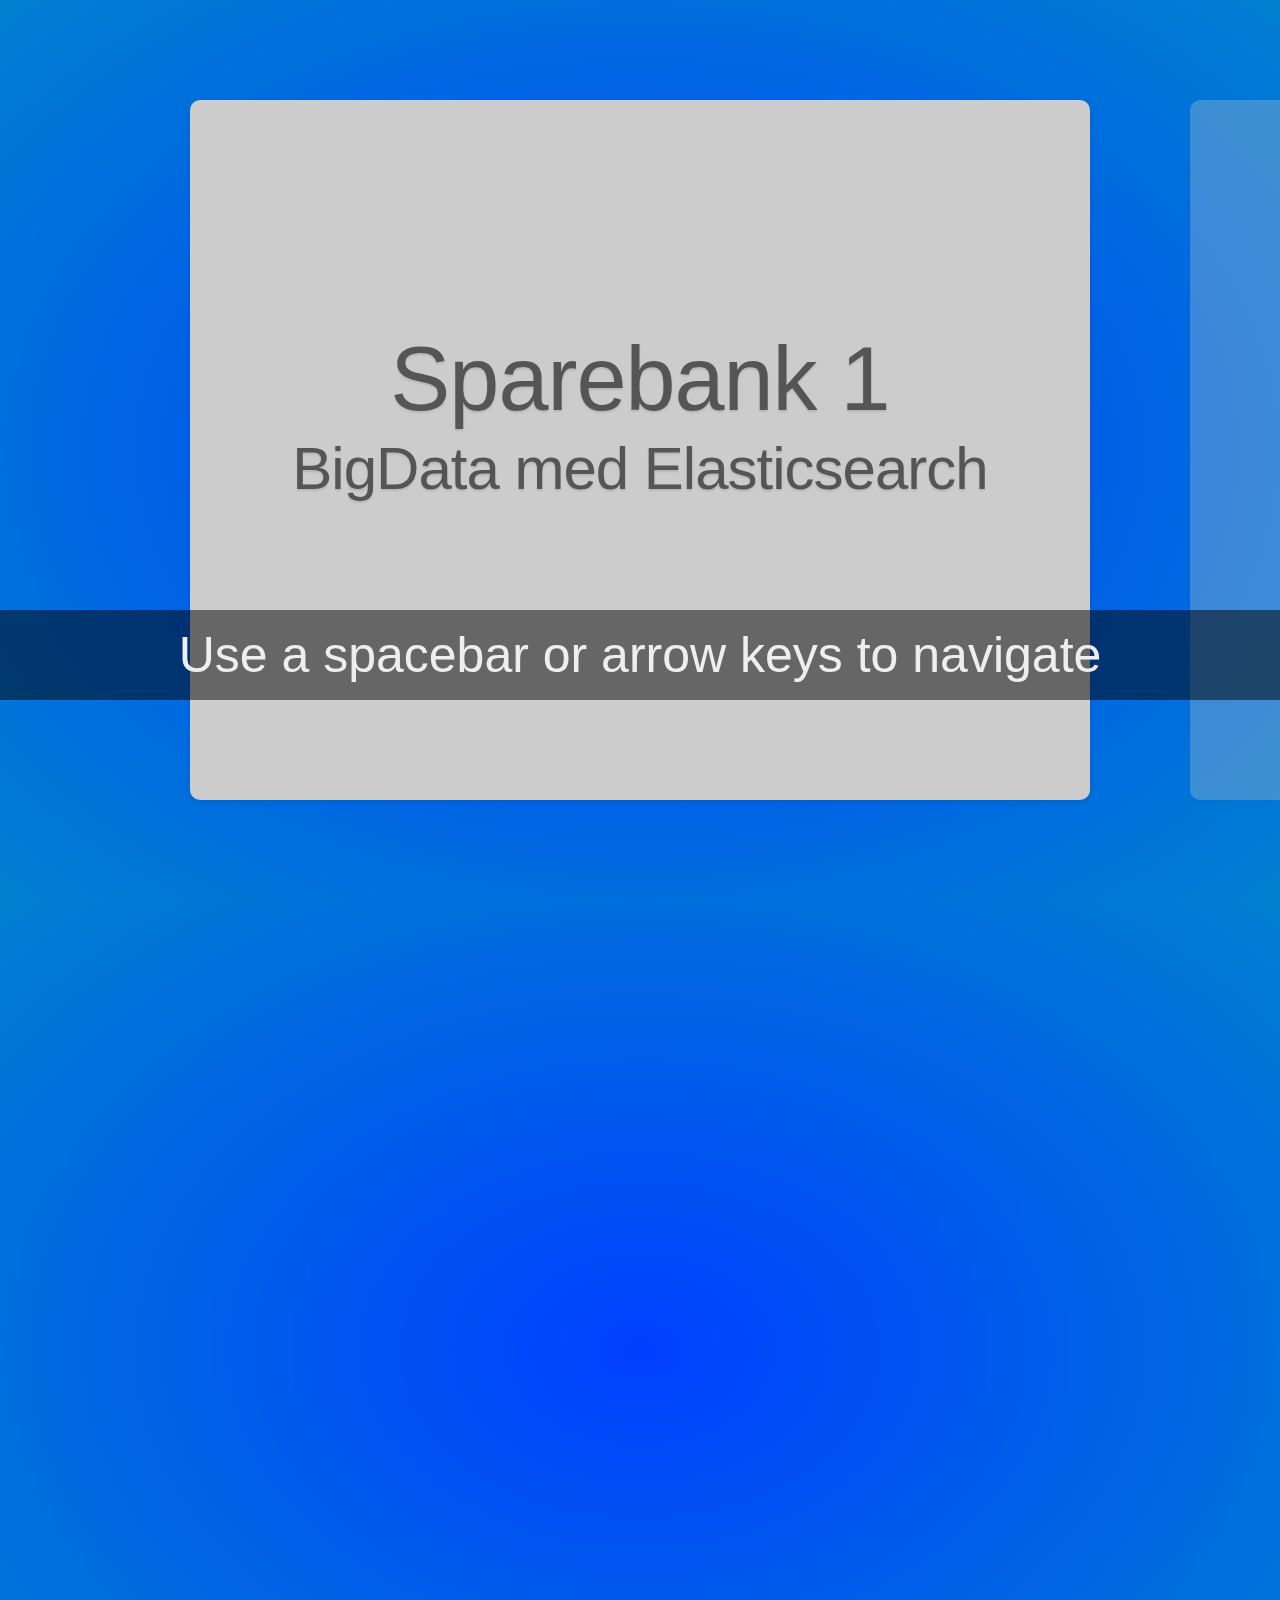
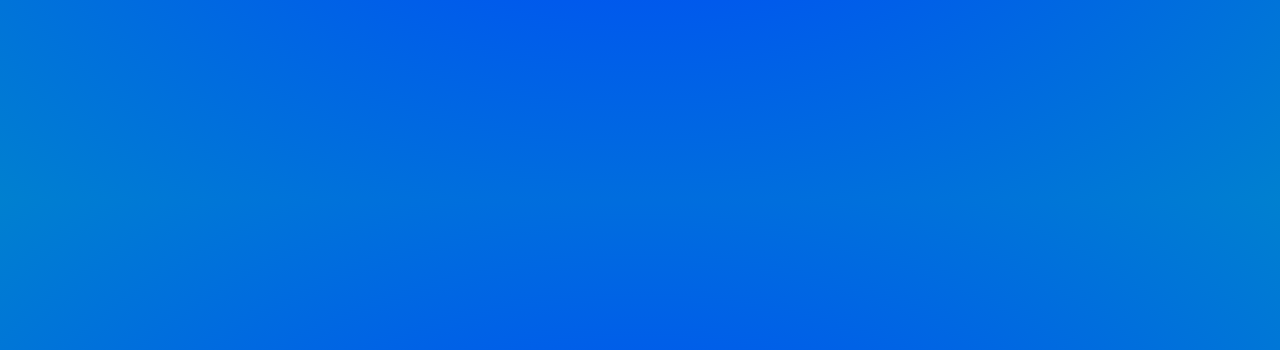
==== presentasjon/index.html @ 67f62e6a "added start of presentation" ====
<!doctype html>

<html lang="en">
<head>
    <meta charset="utf-8" />
    <meta name="viewport" content="width=1024" />
    <title>Bigdata Demo | En presentasjon av elasticsearch som løsning for Sparebank 1</title>
    
    <meta name="description" content="-" />
    <meta name="author" content="André B. Amundsen & Torkil Aamodt" />
    <link rel="stylesheet" type="text/css" href="css/reset.css">
    <link rel="stylesheet" type="text/css" href="css/fallback&hint.css">
    <link href="css/bigdata-demo.css" type="text/css" rel="stylesheet" />
</head>

<body class="impress-not-supported">

<!--
    For example this fallback message is only visible when there is `impress-not-supported` class on body.
-->
<div class="fallback-message">
    <p>Your browser <b>doesn't support the features required</b> by impress.js, so you are presented with a simplified version of this presentation.</p>
    <p>For the best experience please use the latest <b>Chrome</b>, <b>Safari</b> or <b>Firefox</b> browser.</p>
</div>


<div id="impress">
    
    <div id="start" class="step slide" data-x="-1000" data-y="-1500">
        <q class="centerText">Sparebank 1</q>
        <p class="centerText">BigData med Elasticsearch</p>
    </div>

    <div id="problem" class="step slide" data-x="0" data-y="-1500">
        <q class="centerText">Problemet</q>
    </div>

    <div id="overview" class="step" data-x="3000" data-y="1500" data-scale="10">
    </div>

</div>
<!--
    
    Now that's the core element used by impress.js.
    
    That's the wrapper for your presentation steps. In this element all the impress.js magic happens.
    It doesn't have to be a `<div>`. Only `id` is important here as that's how the script find it.
    
    You probably won't need it now, but there are some configuration options that can be set on this element.
    
    To change the duration of the transition between slides use `data-transition-duration="2000"` giving it
    a number of ms. It defaults to 1000 (1s).
    
    You can also control the perspective with `data-perspective="500"` giving it a number of pixels.
    It defaults to 1000. You can set it to 0 if you don't want any 3D effects.
    If you are willing to change this value make sure you understand how CSS perspective works:
    https://developer.mozilla.org/en/CSS/perspective
    
    But as I said, you won't need it for now, so don't worry - there are some simple but interesing things
    right around the corner of this tag ;)
    
-->
<!--
        
        So to make a summary of all the possible attributes used to position presentation steps, we have:
        
        * `data-x`, `data-y`, `data-z` - they define the position of **the center** of step element on
            the canvas in pixels; their default value is 0;
        * `data-rotate-x`, `data-rotate-y`, 'data-rotate-z`, `data-rotate` - they define the rotation of
            the element around given axis in degrees; their default value is 0; `data-rotate` and `data-rotate-z`
            are exactly the same;
        * `data-scale` - defines the scale of step element; default value is 1
        
        These values are used by impress.js in CSS transformation functions, so for more information consult
        CSS transfrom docs: https://developer.mozilla.org/en/CSS/transform
        
    -->
<!--
    
    Hint is not related to impress.js in any way.
    
    But it can show you how to use impress.js features in creative way.
    
    When the presentation step is shown (selected) its element gets the class of "active" and the body element
    gets the class based on active step id `impress-on-ID` (where ID is the step's id)... It may not be
    so clear because of all these "ids" in previous sentence, so for example when the first step (the one with
    the id of `bored`) is active, body element gets a class of `impress-on-bored`.
    
-->
<div class="hint">
    <p>Use a spacebar or arrow keys to navigate</p>
</div>
<script>
if ("ontouchstart" in document.documentElement) { 
    document.querySelector(".hint").innerHTML = "<p>Tap on the left or right to navigate</p>";
}
</script>

<!--
    
    Last, but not least.
    
    To make all described above really work, you need to include impress.js in the page.
    I strongly encourage to minify it first.
    
    In here I just include full source of the script to make it more readable.
    
    You also need to call a `impress().init()` function to initialize impress.js presentation.
    And you should do it in the end of your document. Not only because it's a good practice, but also
    because it should be done when the whole document is ready.
    Of course you can wrap it in any kind of "DOM ready" event, but I was too lazy to do so ;)
    
-->
<script src="js/impress.js"></script>
<script>impress().init();</script>


</body>
</html>
---- presentasjon/css/fallback&hint.css ----
/*
    Because the main point behind the impress.js demo is to demo impress.js
    we display a fallback message for users with browsers that don't support
    all the features required by it.

    All of the content will be still fully accessible for them, but I want
    them to know that they are missing something - that's what the demo is
    about, isn't it?

    And then we hide the message, when support is detected in the browser.
*/

.fallback-message {
    font-family: sans-serif;
    line-height: 1.3;

    width: 780px;
    padding: 10px 10px 0;
    margin: 20px auto;

    border: 1px solid #E4C652;
    border-radius: 10px;
    background: #EEDC94;
}

.fallback-message p {
    margin-bottom: 10px;
}

.impress-supported .fallback-message {
    display: none;
}

.hint {
    /*
        We hide the hint until presentation is started and from browsers not supporting
        impress.js, as they will have a linear scrollable view ...
    */
    display: none;

    /*
        ... and give it some fixed position and nice styles.
    */
    position: fixed;
    left: 0;
    right: 0;
    bottom: 200px;

    background: rgba(0,0,0,0.5);
    color: #EEE;
    text-align: center;

    font-size: 50px;
    padding: 20px;

    z-index: 100;

    /*
        By default we don't want the hint to be visible, so we make it transparent ...
    */
    opacity: 0;

    /*
        ... and position it below the bottom of the screen (relative to it's fixed position)
    */
    -webkit-transform: translateY(400px);
    -moz-transform:    translateY(400px);
    -ms-transform:     translateY(400px);
    -o-transform:      translateY(400px);
    transform:         translateY(400px);

    /*
        Now let's imagine that the hint is visible and we want to fade it out and move out
        of the screen.

        So we define the transition on the opacity property with 1s duration and another
        transition on transform property delayed by 1s so it will happen after the fade out
        on opacity finished.

        This way user will not see the hint moving down.
    */
    -webkit-transition: opacity 1s, -webkit-transform 0.5s 1s;
    -moz-transition:    opacity 1s,    -moz-transform 0.5s 1s;
    -ms-transition:     opacity 1s,     -ms-transform 0.5s 1s;
    -o-transition:      opacity 1s,      -o-transform 0.5s 1s;
    transition:         opacity 1s,         transform 0.5s 1s;
}

/*
    Now we 'enable' the hint when presentation is initialized ...
*/
.impress-enabled .hint { display: block }

/*
    ... and we will show it when the first step (with id 'bored') is active.
*/
.impress-on-start .hint {
    /*
        We remove the transparency and position the hint in its default fixed
        position.
    */
    opacity: 1;

    -webkit-transform: translateY(0px);
    -moz-transform:    translateY(0px);
    -ms-transform:     translateY(0px);
    -o-transform:      translateY(0px);
    transform:         translateY(0px);

    -webkit-transition: opacity 1s 5s, -webkit-transform 0.5s 4.5s;
    -moz-transition:    opacity 1s 5s,    -moz-transform 0.5s 4.5s;
    -ms-transition:     opacity 1s 5s,     -ms-transform 0.5s 4.5s;
    -o-transition:      opacity 1s 5s,      -o-transform 0.5s 4.5s;
    transition:         opacity 1s 5s,         transform 0.5s 4.5s;
}


*/
.impress-enabled          { pointer-events: none }
.impress-enabled #impress { pointer-events: auto }
---- presentasjon/css/bigdata-demo.css ----
/*
    Now here is when interesting things start to appear.

    We set up <body> styles with default font and nice gradient in the background.
    And yes, there is a lot of repetition there because of -prefixes but we don't
    want to leave anybody behind.
*/
body {
    font-family: arial, sans-serif;
    min-height: 740px;

    background: rgb(215, 215, 215);
    background: -webkit-gradient(radial, 50% 50%, 0, 50% 50%, 500, from(#0040FF), to(#0040FF));
    background: -webkit-radial-gradient(#0040FF, #0080D0);
    background:    -moz-radial-gradient(#0040FF, #0080D0);
    background:     -ms-radial-gradient(#0040FF, #0080D0);
    background:      -o-radial-gradient(#0040FF, #0080D0);
    background:         radial-gradient(#0040FF, #0080D0);
}

/*
    Now let's bring some text styles back ...
*/
b, strong { font-weight: bold }
i, em { font-style: italic }

/*
    ... and give links a nice look.
*/
a {
    color: inherit;
    text-decoration: none;
    padding: 0 0.1em;
    background: rgba(255,255,255,0.5);
    text-shadow: -1px -1px 2px rgba(100,100,100,0.9);
    border-radius: 0.2em;

    -webkit-transition: 0.5s;
    -moz-transition:    0.5s;
    -ms-transition:     0.5s;
    -o-transition:      0.5s;
    transition:         0.5s;
}

a:hover,
a:focus {
    background: rgba(255,255,255,1);
    text-shadow: -1px -1px 2px rgba(100,100,100,0.5);
}



/*
    Now let's style the presentation steps.

    We start with basics to make sure it displays correctly in everywhere ...
*/

.step {
    position: relative;
    font-size: 30px;
    line-height: 1.2em;

    -webkit-box-sizing: border-box;
    -moz-box-sizing:    border-box;
    -ms-box-sizing:     border-box;
    -o-box-sizing:      border-box;
    box-sizing:         border-box;
}

/*
    ... and we enhance the styles for impress.js.

    Basically we remove the margin and make inactive steps a little bit transparent.
*/
.impress-enabled .step {
    margin: 0;
    opacity: 0.3;

    -webkit-transition: opacity 1s;
    -moz-transition:    opacity 1s;
    -ms-transition:     opacity 1s;
    -o-transition:      opacity 1s;
    transition:         opacity 1s;
}

.impress-enabled .step.active { opacity: 1 }

.slide {
    display: block;

    width: 900px;
    height: 700px;

    background-color: #CCCCCC;
    border-radius: 10px;
    box-shadow: 0 2px 6px rgba(0, 0, 0, .1);

    color: #555555;
    text-shadow: 0 2px 2px rgba(0, 0, 0, .1);

    letter-spacing: -1px;
}

.slide q {
    display: block;
}

.slide q strong {
    white-space: nowrap;
}

.centerText {
    text-align: center;
}

#start {
    padding-top: 7.5em;
}

#start q{
    font-size: 3em;
    line-height: 1.2em;
} 

#start p {
    font-size: 2em;
    line-height: 1.2em;
}

/*
    Sparer på dette i tilfelle 3d effekter...


#its-in-3d p {
    -webkit-transform-style: preserve-3d;
    -moz-transform-style:    preserve-3d;
    -ms-transform-style:     preserve-3d;
    -o-transform-style:      preserve-3d;
    transform-style:         preserve-3d;
}

#its-in-3d span,
#its-in-3d b {
    display: inline-block;
    -webkit-transform: translateZ(40px);
    -moz-transform:    translateZ(40px);
    -ms-transform:     translateZ(40px);
    -o-transform:      translateZ(40px);
     transform:        translateZ(40px);

    -webkit-transition: 0.5s;
    -moz-transition:    0.5s;
    -ms-transition:     0.5s;
    -o-transition:      0.5s;
    transition:         0.5s;
}
*/

/*
    The last step is an overview.
    There is no content in it, so we make sure it's not visible because we want
    to be able to click on other steps.

*/
#overview { display: none }

/*
    We also make other steps visible and give them a pointer cursor using the
    `impress-on-` class.
*/
.impress-on-overview .step {
    opacity: 1;
    cursor: pointer;
}
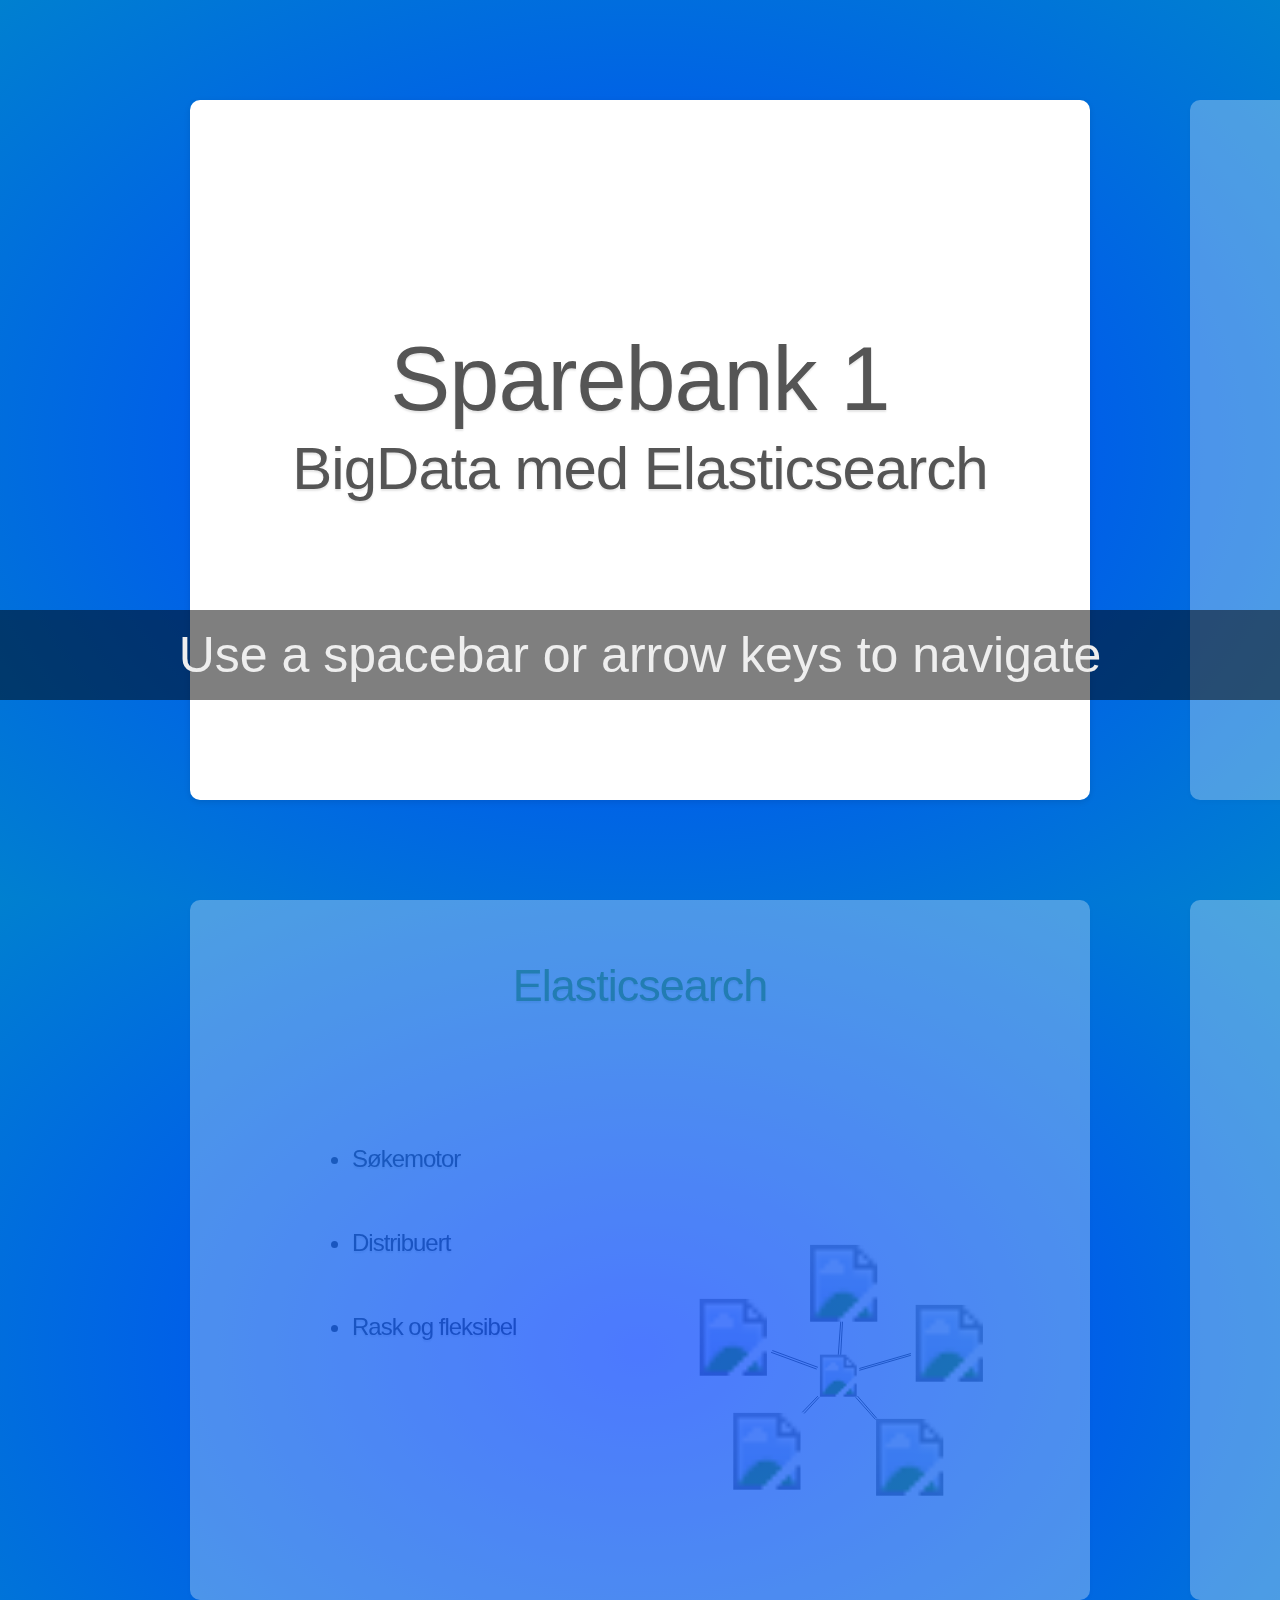
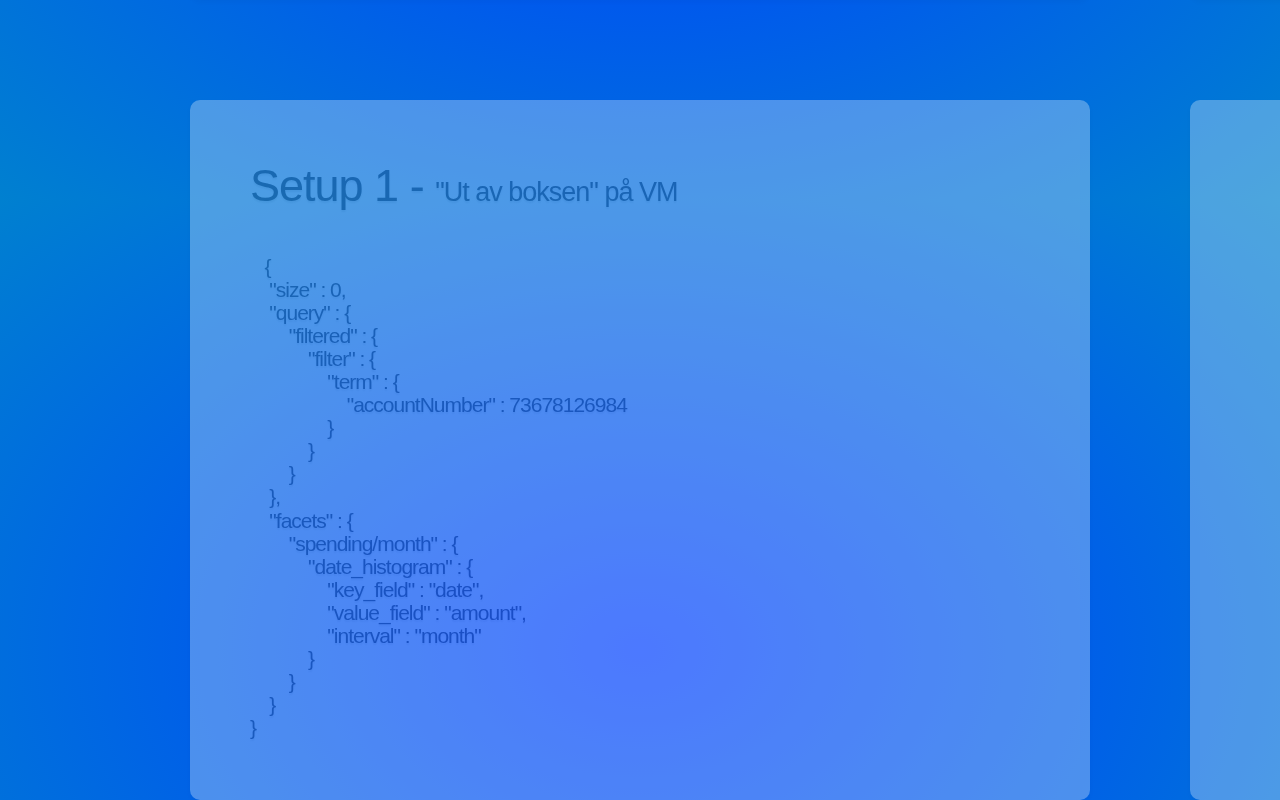
==== commit 753a5788: "more slides..." ====
--- a/presentasjon/index.html
+++ b/presentasjon/index.html
@@ -31,17 +31,108 @@
         <p class="centerText">BigData med Elasticsearch</p>
     </div>
 
-    <div id="problem" class="step slide" data-x="0" data-y="-1500">
-        <q class="centerText">Problemet</q>
+    <div id="eksisterende" class="step slide" data-x="0" data-y="-1500">
+        <h2 class="centerText">Eksisterende løsning</h2>
+        <img id="dbimg" src="images/db.png"/>
+        <ul id="dblist">
+            <li>Ingen aggregering</li>
+            <li>Sender kun rå data</li>
+        </ul>
+        <svg id="svgarrow" xmlns="http://www.w3.org/2000/svg" version="1.1" height="150px" width="150px">
+            <line x1 = "0" y1 = "0" x2 = "90" y2 = "130" stroke = "darkgrey" stroke-width = "3"/>
+        </svg>
+        <img id="clientimg" src="images/client.png"/>
+        <ul id="clientlist">
+            <li>Sorterer og beregner</li>
+            <li>Maks 20 000 tuper</li>
+        </ul>
+    </div>
+
+    <div id="problem" class="step slide" data-x="1000" data-y="-1500">
+        <img src="images/elephant.png">
+    </div>
+
+    <div id="oss" class="step slide" data-x="2000" data-y="-1500">
+        <img id="andre" src="images/André.jpeg"/><img id="torkil" src="images/Torkil.jpeg"/>
+    </div>
+
+    <div id="tech" class="step slide" data-x="3000" data-y="-1500">
+        <img id="elasticimg" src="images/elasticsearch.jpg"/> 
+        <img id="mongoimg" src="images/MongoDB.png"/> 
+        <img id="hazelimg" src="images/hazelcast.jpg"/>
+    </div>
+
+    <div id="hvaEr" class="step slide" data-x="-1000" data-y="-700">
+        <h2 class="centerText">Elasticsearch</h2>    
+        <ul id="hvaErList">
+            <li>Søkemotor</li>
+            <li>Distribuert</li>
+            <li>Rask og fleksibel</li>
+        </ul>
+        <embed id="clusterimg" src="images/cluster.svg" type="image/svg+xml" />
+    </div>
+
+    <div id="losninger" class="step slide" data-x="0000" data-y="-700">
+        <ul id="losningList">
+            <li>Kategori som eget felt</li>
+            <li>Aggregering på server</li>
+        </ul>
+    </div>
+
+    <div id="eller" class="step slide" data-x="1000" data-y="-700">
+        <div class="centerWrapper"> 
+            <span>Problem solved<span id="delayed">?</span></span>
+        </div>
+    </div>
+
+    <div id="esIssues" class="step slide" data-x="2000" data-y="-700">
+        <h2>Nye Utfordringer</h1>
+        <div id="ytelse"><img src="images/lightning-icon.png" /><span>Ytelse</span></div>
+        <div id="kategori"><img src="images/update.png" /><span>Oppdatere Kategori</div>
+        <div id="nyTech"><img src="images/scientist.jpeg" /><span>Ny Teknologi</div>
+    </div>
+
+    <div id="try1" class="step slide" data-x="-1000" data-y="100">
+        <h2>Setup 1 - <span>"Ut av boksen" på VM</span></h2>
+        <!-- preformatted, aka ikke kødd med formateringen-->
+        <pre>   {
+    "size" : 0,
+    "query" : {
+        "filtered" : {
+            "filter" : {
+                "term" : {
+                    "accountNumber" : 73678126984
+                }
+            }
+        }
+    },
+    "facets" : {
+        "spending/month" : {
+            "date_histogram" : {
+                "key_field" : "date",
+                "value_field" : "amount",
+                "interval" : "month"
+            }
+        }
+    }
+}   </pre>
+    </div>
+
+    <div id="slow" class="step fakeFrame" data-x="-1000" data-y="100">
+        <img src="images/slow.png" />
+    </div>
+
+    <div id="test2" class="step slide" data-x="0000" data-y="100">
     </div>
 
     <div id="overview" class="step" data-x="3000" data-y="1500" data-scale="10">
+
     </div>
 
 </div>
 <!--
     
-    Now that's the core element used by impress.js.
+    Div with id=impress is the core element used by impress.js.
     
     That's the wrapper for your presentation steps. In this element all the impress.js magic happens.
     It doesn't have to be a `<div>`. Only `id` is important here as that's how the script find it.
@@ -61,7 +152,7 @@
     
 -->
 <!--
-        
+        Settings for steps:
         So to make a summary of all the possible attributes used to position presentation steps, we have:
         
         * `data-x`, `data-y`, `data-z` - they define the position of **the center** of step element on
--- a/presentasjon/css/bigdata-demo.css
+++ b/presentasjon/css/bigdata-demo.css
@@ -70,6 +70,20 @@
     box-sizing:         border-box;
 }
 
+h2 {
+    font-size: 1.5em;
+    margin: 1.5em auto 1em auto;
+}
+
+.step > div {
+    display: inline-block;
+    position: absolute;
+}
+
+pre {
+    font-size: 0.7em;
+    line-height: 1.1em;
+}
 /*
     ... and we enhance the styles for impress.js.
 
@@ -94,7 +108,7 @@
     width: 900px;
     height: 700px;
 
-    background-color: #CCCCCC;
+    background-color: white;
     border-radius: 10px;
     box-shadow: 0 2px 6px rgba(0, 0, 0, .1);
 
@@ -102,6 +116,22 @@
     text-shadow: 0 2px 2px rgba(0, 0, 0, .1);
 
     letter-spacing: -1px;
+}
+
+.fakeFrame {
+    width: 900px;
+    height: 700px;
+    display: block;
+}
+
+img {
+    position: absolute;
+} 
+
+ul {
+    position: absolute;
+    font-size: 0.8em;
+    list-style: disc;
 }
 
 .slide q {
@@ -130,6 +160,176 @@
     line-height: 1.2em;
 }
 
+
+
+#dblist {
+    left: 38%;
+    top: 32%;
+}
+
+#clientlist {
+    left: 62%;
+    top: 76%;
+}
+
+#dbimg {
+    height: 25%;
+    left: 15%;
+    top: 25%;
+}
+
+#svgarrow {
+    position: absolute;
+    top: 50%;
+    left: 32%;
+}
+
+#clientimg {
+    height: 25%;
+    top: 66%;
+    left: 38%;
+}
+
+#problem img {
+    max-height: 90%;
+    margin-top: 4%;
+    display: block;
+    left: 25%;
+}
+
+#andre {
+    height: 35%;
+    border-radius: 45%;
+    top: 45%;
+    left: 20%;
+}
+
+#torkil {
+    height: 35%;
+    border-radius: 45%;
+    top: 15%;
+    left: 60%;
+}
+
+#elasticimg {
+    height: 40%;
+    left: 20%;
+    top: 55%;
+}
+
+#mongoimg {
+    width: 25%;
+    top: 15%;
+    left: 10%;
+}
+
+#hazelimg {
+    width: 25%;
+    left: 60%;
+    top: 25%;
+}
+
+#hvaEr h2{
+    color: #73b53e;
+}
+
+
+#hvaErList {
+    left: 18%;
+    top: 31%;
+    line-height: 3.5em;
+}
+
+#clusterimg {
+    position: absolute;
+    top: 37%;
+    left: 45%;
+    -webkit-transform: scale(0.6,0.6);
+}
+
+#losningList {
+    font-size: 1.8em;
+    line-height: 3em;
+    top: 20%;
+    left: 20%;
+}
+
+.centerWrapper {
+    font-size: 2.5em;
+    top: 45%;
+    left: 20%;
+}
+
+#delayed {
+    opacity: 0;
+    -webkit-transition: opacity 1s 1.5s;
+    -transition: opacity 1s 1.5s;
+    margin: 0;
+}
+
+#eller.present #delayed {
+    opacity: 1;
+}
+
+#esIssues {
+    padding-left: 2em;
+    padding-top: 1em;
+}
+
+#esIssues div {
+    height: 10%;
+    width: 35%;
+}
+
+#esIssues span {
+    position: relative;
+    top: -25%;
+}
+
+#esIssues img {
+    height: 100%;
+    position: relative;
+}
+
+#ytelse {
+    top: 35%;
+    left: 10%;
+}
+
+#kategori {
+    top: 65%;
+    left: 20%;
+}
+
+#nyTech {
+    top: 45%;
+    left: 60%;
+}
+
+#try1 {
+    padding-left: 2em;
+}
+
+#try1 > h2 > span{
+    font-size: 0.6em;
+}
+
+#slow {
+    opacity: 0;
+}
+
+#slow.active {
+    opacity: 1;
+    -webkit-transition: opacity 0.7s;
+    -transition: opacity 0.7s;
+}
+
+#slow > img {
+    height: 70%;
+    top: 25%;
+    left: 55%;
+    box-shadow: 3px 5px 6px rgba(0, 0, 250, .1);
+}
 /*
     Sparer på dette i tilfelle 3d effekter...
 
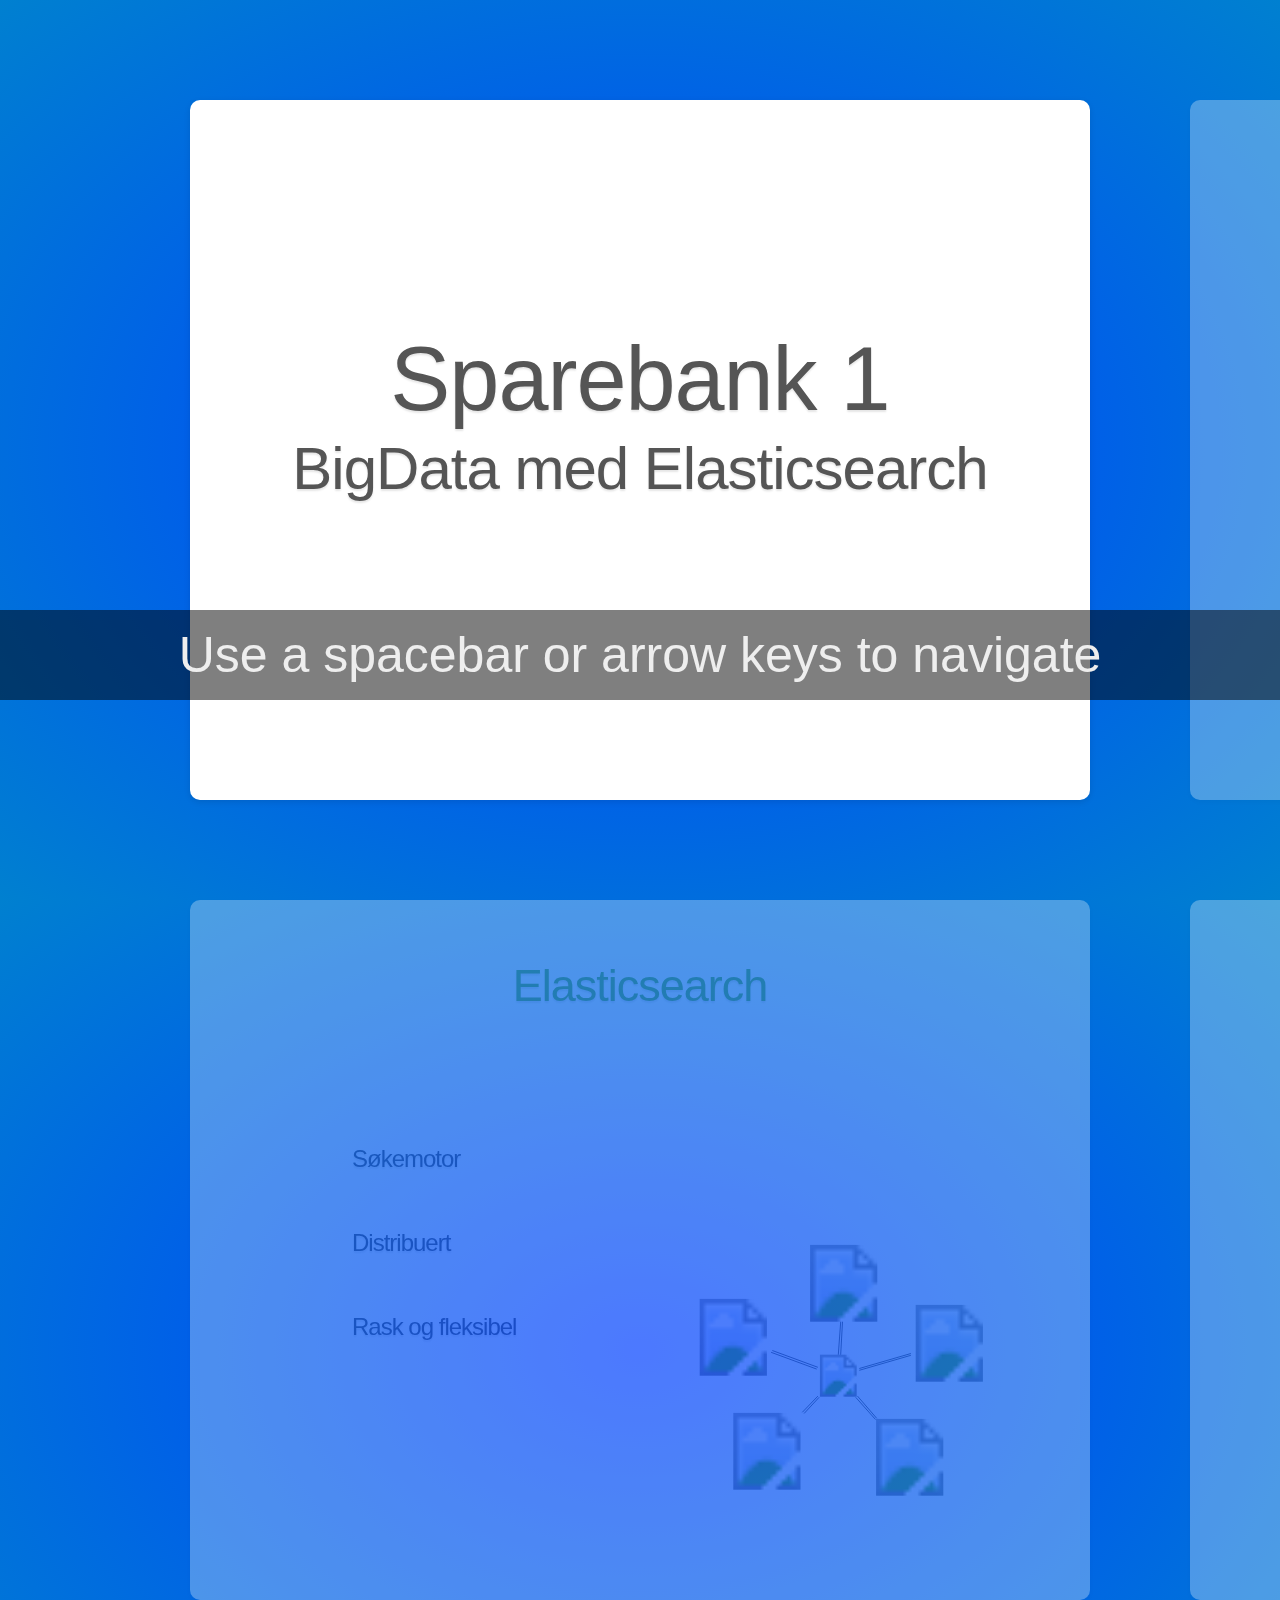
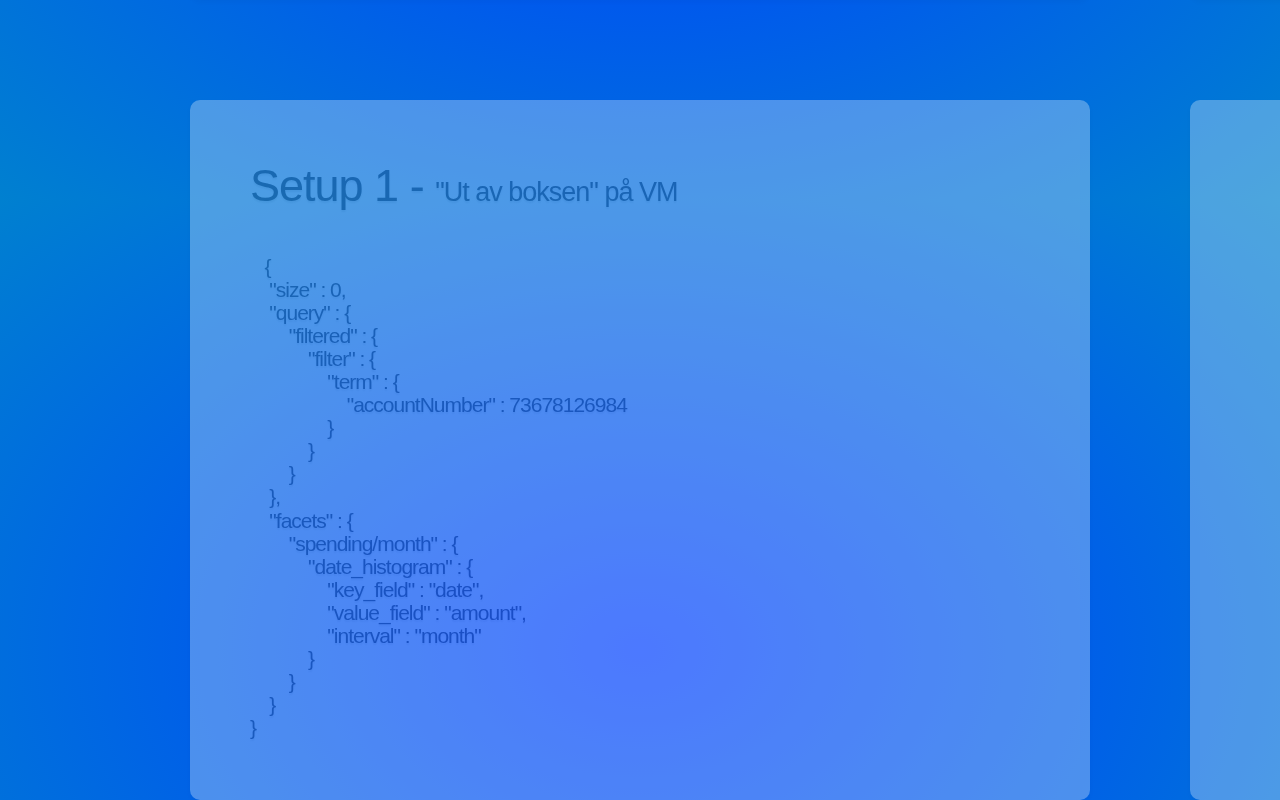
==== commit af1a5df4: "presentation edits" ====
--- a/presentasjon/index.html
+++ b/presentasjon/index.html
@@ -90,6 +90,29 @@
         <div id="ytelse"><img src="images/lightning-icon.png" /><span>Ytelse</span></div>
         <div id="kategori"><img src="images/update.png" /><span>Oppdatere Kategori</div>
         <div id="nyTech"><img src="images/scientist.jpeg" /><span>Ny Teknologi</div>
+    </div>
+
+    <div id="indeksering" class="step slide" data-x="3000" data-y="-700">
+        <h2>Transaksjoner</h1>
+        <div id="felter">Felter:</div>
+        <div id="ordsky-wrapper">
+            <span class="ordsky">archiveReference</span><!--
+            --><span class="ordsky fat">accountNumber</span><!--
+            --><span class="ordsky">batchNumber</span><!--
+            --><span class="ordsky fat">category</span><!--
+            --><span class="ordsky">currencyAmount</span><!--
+            --><span class="ordsky">currencyCode</span><!--
+            --><span class="ordsky">description</span><!--
+            --><span class="ordsky">id</span><!--
+            --><span class="ordsky">isConfidential</span><!--
+            --><span class="ordsky">posteringDate</span><!--
+            --><span class="ordsky fat">amount</span><!--
+            --><span class="ordsky fat">date</span><!--
+            --><span class="ordsky">remoteAccountNumber</span><!--
+            --><span class="ordsky">transactionCode</span><!--
+            --><span class="ordsky">valuteringDate</span>
+        </div>
+        <div id="insert"><span class="insertType">REST(http)</span><span class="insertType">Java API</span><span class="insertType">CSV-plugin</span></div>
     </div>
 
     <div id="try1" class="step slide" data-x="-1000" data-y="100">
@@ -122,10 +145,54 @@
         <img src="images/slow.png" />
     </div>
 
-    <div id="test2" class="step slide" data-x="0000" data-y="100">
-    </div>
-
-    <div id="overview" class="step" data-x="3000" data-y="1500" data-scale="10">
+    <div id="try2" class="step slide" data-x="0000" data-y="100">
+        <h2>Etter 3 uker</h2>
+        <h2 class="subtitle">Nå med 6 fysiske maskiner</h2>
+
+        <div id="indekser">Én indeks per måned</div>
+        <div id="mill">200mill transer</div>
+        <div id="routing">Routing</div>
+    </div>
+
+    <div id="snail" class="step fakeFrame" data-x="0000" data-y="100">
+        <img id="snailgif" src="images/snail.gif">
+        <div id="seconds">20s</div>
+    </div>
+
+    <div id="final" class="step slide" data-x="1000" data-y="100">
+        <h2>I dag</h2>
+        <div id="mapping">Egendefinert Mapping</div>
+        <div id="mermill">500mill transer</div>
+        <div id="peraar">Indekser per år</div>
+        <div id="warmers">Warmers</div>
+    </div>
+
+    <div id="nyan" class="step fakeFrame" data-x="1000" data-y="100">
+        <img id="gatlingimg" src="images/gatling.png">
+        <div id="gatling"><a  href="gatling/index.html">Testresultater fra gatling</a></div>
+        <img id="nyanimg" src="images/nyan.gif" />
+    </div>
+
+    <div id="videre" class="step slide" data-x="2000" data-y="100">
+        <h2>Veien Videre</h2>
+        <ul id="videreList">
+            <li>Tekstsøk</li>
+            <li>Reelle data/bruksmønstere</li>
+            <li>Egnet hardware</li>
+            <li>Oppdatering og Indeksering</li>
+            <li>Shards</li>
+        </ul>
+    </div>
+
+    <div id="konklusjon" class="step slide" data-x="3000" data-y="100">
+        <h2>Konklusjon</h2>
+        <div id="tekrap">Teknisk rapport - filnavn + hvor</div>
+        <div id="prorap">Prosjektrapport - filnavn + hvor</div>
+        <div id="tekstfil">Tekstfil - filnavn + hvor</div>
+        <div id="demolink"><a href="http://localhost:8000">Live demo</a></div>
+    </div>
+
+    <div id="overview" class="step" data-x="1000" data-y="-300" data-scale="7">
 
     </div>
 
--- a/presentasjon/css/bigdata-demo.css
+++ b/presentasjon/css/bigdata-demo.css
@@ -84,6 +84,16 @@
     font-size: 0.7em;
     line-height: 1.1em;
 }
+
+.subtitle {
+    font-size: 1.1em;
+    padding-left: 2em;
+    margin-top: -1em;
+}
+
+.fat {
+    font-weight: bold;
+}
 /*
     ... and we enhance the styles for impress.js.
 
@@ -131,7 +141,6 @@
 ul {
     position: absolute;
     font-size: 0.8em;
-    list-style: disc;
 }
 
 .slide q {
@@ -263,7 +272,7 @@
 #delayed {
     opacity: 0;
     -webkit-transition: opacity 1s 1.5s;
-    -transition: opacity 1s 1.5s;
+    transition: opacity 1s 1.5s;
     margin: 0;
 }
 
@@ -306,6 +315,38 @@
     left: 60%;
 }
 
+#indeksering {
+    padding-left: 2em;
+}
+
+.ordsky {
+    font-size: 0.8em;
+    margin: 0.05em 0.5em;
+    line-height: 1em;
+    float: right;
+}
+
+#ordsky-wrapper {
+    width: 47%;
+    left: 43%;
+}
+
+#felter {
+    top: 32%;
+    left: 25%;
+    font-size: 1.1em;
+}
+
+#insert {
+    top: 69%;
+    left: 15%;
+}
+
+.insertType {
+    display: inline-block;
+    margin: 0 1.2em;
+}
+
 #try1 {
     padding-left: 2em;
 }
@@ -321,7 +362,7 @@
 #slow.active {
     opacity: 1;
     -webkit-transition: opacity 0.7s;
-    -transition: opacity 0.7s;
+    transition: opacity 0.7s;
 }
 
 #slow > img {
@@ -329,6 +370,150 @@
     top: 25%;
     left: 55%;
     box-shadow: 3px 5px 6px rgba(0, 0, 250, .1);
+}
+
+#try2 {
+    padding-left: 3em;
+    padding-top: 3em;
+}
+
+#indekser {
+    top: 36%;
+    left: 26%;
+}
+
+#mill {
+    top: 43%;
+    left: 34%;
+}
+
+#routing {
+    top: 49%;
+    left: 42%;
+}
+
+#snail {
+    opacity: 0;
+}
+
+#snail.active {
+    opacity: 1;
+}
+
+#snailgif {
+    top: 80%;
+    left: 10%;
+}
+
+#snail.active #snailgif {
+    left: 80%;
+    -webkit-transition: left 15s;
+    transition: left 15s;
+    -webkit-transition-timing-function: linear;
+    transition-timing-function: linear;
+}
+
+#seconds {
+    top: 65%;
+    left: 60%;
+    font-size: 5em;
+}
+
+#final {
+    padding-left: 2em;
+}
+
+#mapping {
+    top: 20%;
+    left: 20%;
+}
+
+#mermill {
+    top: 28%;
+    left: 28%;
+}
+
+#peraar {
+    top: 36%;
+    left: 36%;
+}
+
+#warmers {
+    top: 44%;
+    left: 44%;
+}
+
+#nyan {
+    opacity: 0;
+}
+
+#nyan.active {
+    opacity: 1;
+}
+
+#gatlingimg {
+    opacity: 0;
+    top: 69%;
+    left: 15%;
+}
+
+#gatling {
+    opacity: 0;
+    top: 73%;
+    left: 50%;
+}
+
+#nyan.active #gatling,  #nyan.active #gatlingimg {
+    opacity: 1;
+    -webkit-transition: opacity 0.5s 1.3s;
+    transition: opacity 0.5s 1.3s;
+}
+
+#nyanimg {
+    top: 56%;
+    left: -144%;
+}
+
+#nyan.active #nyanimg {
+    left: 200%;
+    -webkit-transition: left 2s ;
+    transition: left 2s;
+    -webkit-transition-timing-function: linear;
+    transition-timing-function: linear;
+}
+
+#konklusjon {
+    padding-left: 2em;
+}
+
+#prorap {
+    top: 25%;
+    left: 15%;
+}
+
+#tekrap {
+    top: 40%;
+    left: 15%;
+}
+
+#tekstfil {
+    top: 55%;
+    left: 15%;
+}
+
+#demolink {
+    top: 80%;
+    left: 55%;
+}
+
+#videre {
+    padding-left: 3em;
+}
+
+#videreList {
+    left: 26%;
+    top: 25%;
+    line-height: 3.5em;
 }
 /*
     Sparer på dette i tilfelle 3d effekter...
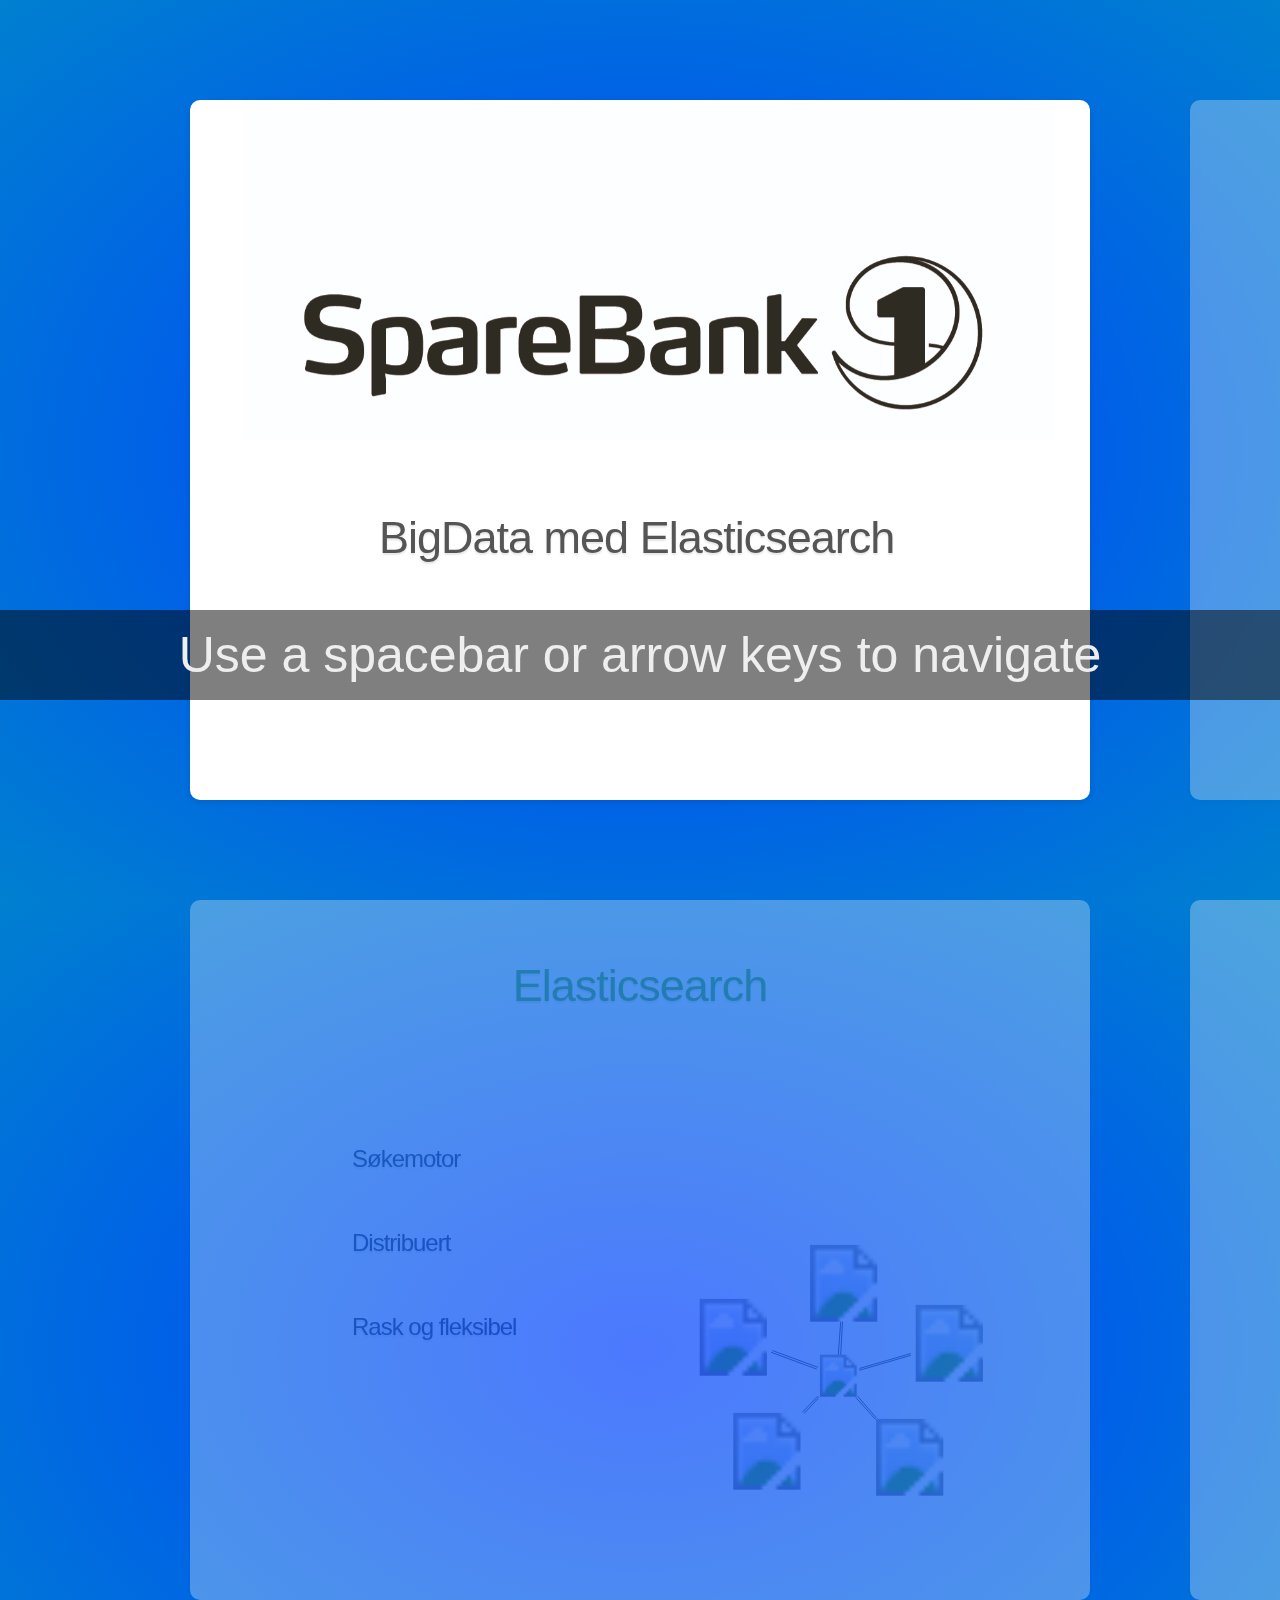
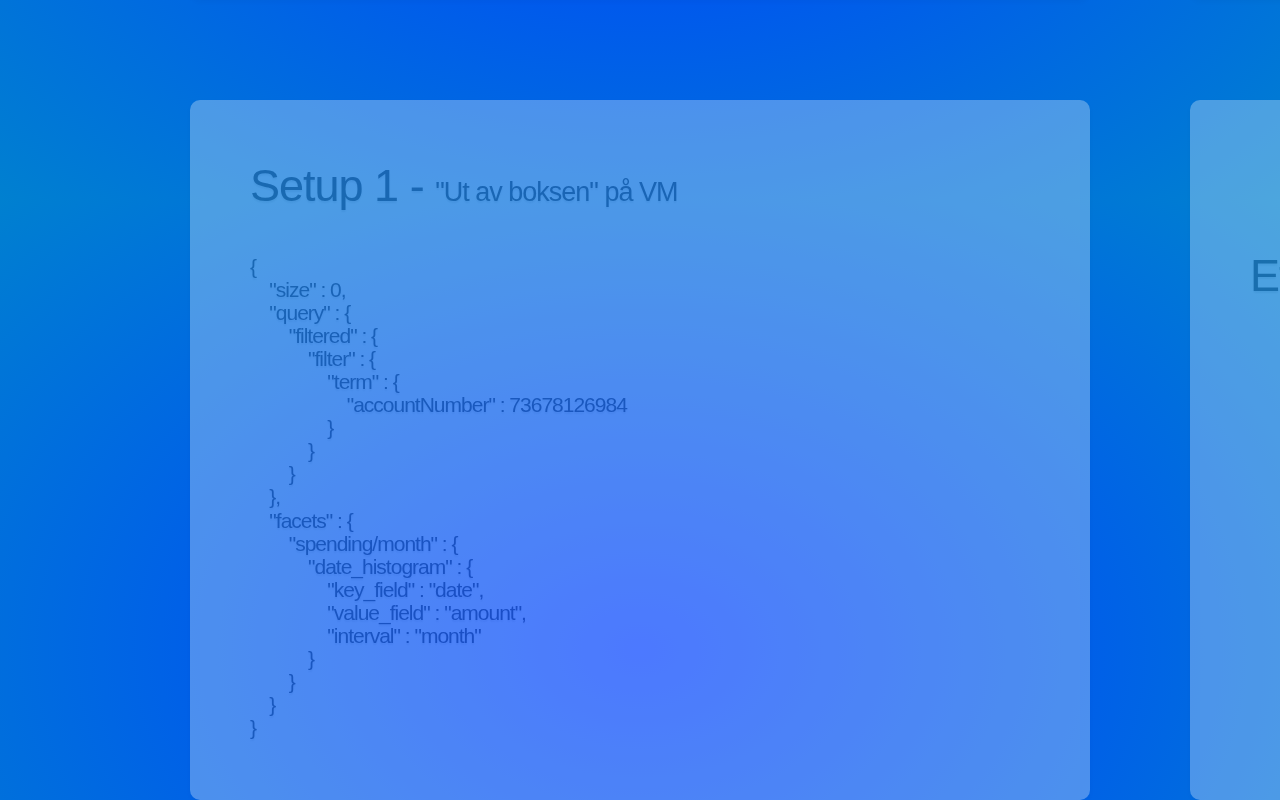
==== commit 9a964382: "last commmit" ====
--- a/presentasjon/index.html
+++ b/presentasjon/index.html
@@ -27,8 +27,8 @@
 <div id="impress">
     
     <div id="start" class="step slide" data-x="-1000" data-y="-1500">
-        <q class="centerText">Sparebank 1</q>
-        <p class="centerText">BigData med Elasticsearch</p>
+        <img id="sbLogo" src="images/sb1_logo.jpg">
+        <div id="startSubtitle">BigData med Elasticsearch</div>
     </div>
 
     <div id="eksisterende" class="step slide" data-x="0" data-y="-1500">
@@ -44,7 +44,7 @@
         <img id="clientimg" src="images/client.png"/>
         <ul id="clientlist">
             <li>Sorterer og beregner</li>
-            <li>Maks 20 000 tuper</li>
+            <li>Maks 20 000 tupler</li>
         </ul>
     </div>
 
@@ -118,7 +118,7 @@
     <div id="try1" class="step slide" data-x="-1000" data-y="100">
         <h2>Setup 1 - <span>"Ut av boksen" på VM</span></h2>
         <!-- preformatted, aka ikke kødd med formateringen-->
-        <pre>   {
+        <pre>{
     "size" : 0,
     "query" : {
         "filtered" : {
@@ -186,9 +186,9 @@
 
     <div id="konklusjon" class="step slide" data-x="3000" data-y="100">
         <h2>Konklusjon</h2>
-        <div id="tekrap">Teknisk rapport - filnavn + hvor</div>
-        <div id="prorap">Prosjektrapport - filnavn + hvor</div>
-        <div id="tekstfil">Tekstfil - filnavn + hvor</div>
+        <div id="tekrap">Teknisk rapport</div>
+        <div id="prorap">Prosjektrapport</div>
+        <div id="tekstfil">Tekstfil med innstillinger</div>
         <div id="demolink"><a href="http://localhost:8000">Live demo</a></div>
     </div>
 
@@ -275,5 +275,3 @@
 
 </body>
 </html>
-
-
--- a/presentasjon/css/bigdata-demo.css
+++ b/presentasjon/css/bigdata-demo.css
@@ -87,7 +87,7 @@
 
 .subtitle {
     font-size: 1.1em;
-    padding-left: 2em;
+    padding-left: 1em;
     margin-top: -1em;
 }
 
@@ -155,21 +155,21 @@
     text-align: center;
 }
 
-#start {
-    padding-top: 7.5em;
-}
-
-#start q{
-    font-size: 3em;
-    line-height: 1.2em;
-} 
+#startSubtitle {
+    top: 60%;
+    left: 21%;
+    font-size: 1.5em;
+}
 
 #start p {
     font-size: 2em;
     line-height: 1.2em;
 }
 
-
+#sbLogo {
+    width: 90%;
+    margin-left: 6%;
+}
 
 #dblist {
     left: 38%;
@@ -373,23 +373,28 @@
 }
 
 #try2 {
-    padding-left: 3em;
+    padding-left: 2em;
     padding-top: 3em;
+    background-image: url('../images/rack.jpg');
+    background-repeat: no-repeat;
+    background-attachment: fixed;
+    background-position: 395px top;
+    background-size: 46% auto;
 }
 
 #indekser {
     top: 36%;
-    left: 26%;
+    left: 14%;
 }
 
 #mill {
     top: 43%;
-    left: 34%;
+    left: 19%;
 }
 
 #routing {
     top: 49%;
-    left: 42%;
+    left: 24%;
 }
 
 #snail {
